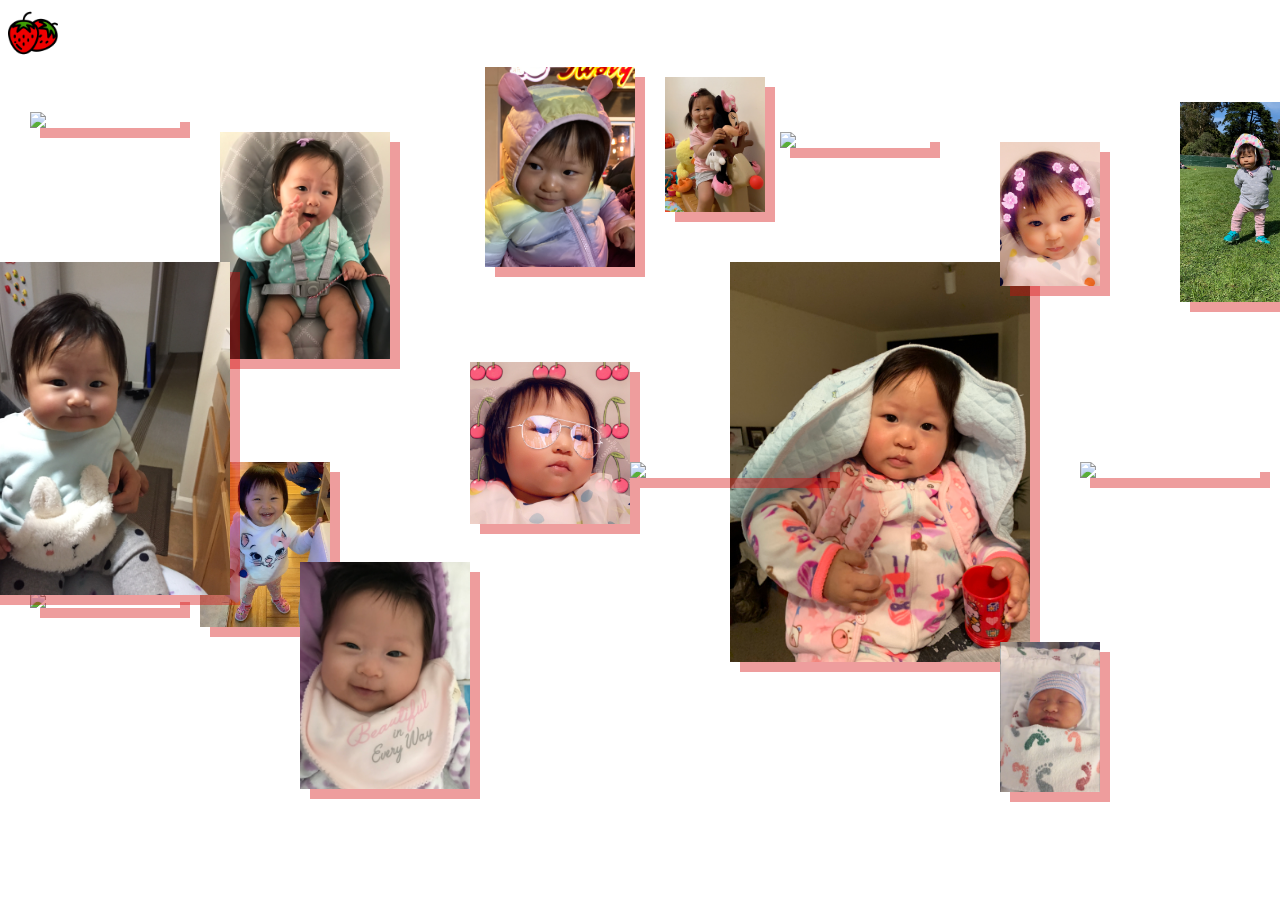
==== index.html @ e0feb97d "added code" ====
<!DOCTYPE html>
<html>
<head>
	<link rel="stylesheet" type="text/css" href="assets/css/home.css">
	<link rel="stylesheet" type="text/css" href="assets/css/slideshow.css">

 	<link href="https://fonts.googleapis.com/css2?family=Roboto:wght@500&display=swap" rel="stylesheet">
</head>
<body>
	<!-- <div>Icons made by <a href="https://www.flaticon.com/authors/freepik" title="Freepik">Freepik</a> from <a href="https://www.flaticon.com/" title="Flaticon">www.flaticon.com</a></div> -->
	<a href="about.html">
		<img src="assets/img/strawberry.png" class="berry" style="width:50px; box-shadow: 0px 0px 0px 0px">
	</a>

	<section class="overlapping-photos">

<!-- 		<div id="boxcontainer">
		    <div class="box1">
		        <div class="Inside1"></div> 
		    </div>         
		    <div class="box2">
		        <div class="Inside2"></div> 
		    </div>         
		    <div class="box3">
		        <div class="Inside3"></div> 
		    </div>     
		</div>

 -->

		<div id="image-container">
			<div class="item1">
				<img src="assets/img/cherry.JPG" width="160" id="pic1">
			</div>
			<!-- switched ordering here -->
			<div class="item6">
				<img src="assets/img/overhead.JPG" width="300" id="pic6">
			</div>
			<div class="item2">
				<img src="assets/img/bench.JPG" width="150" id="pic2">
			</div>
			<div class="item3">
				<img src="assets/img/riding.JPG" width="100" id="pic3">
			</div>
			<div class="item4">
				<img src="assets/img/hi.JPG" width="170" id="pic4">
			</div>
			<div class="item5">
				<img src="assets/img/whatup.JPG" width="150" id="pic5">
			</div>
			<div class="item7">
				<img src="assets/img/laughing.png" width="130" id="pic7">
			</div>
			<div class="item8">
				<img src="assets/img/cuteness.JPG" width="150" id="pic8">
			</div>
			<div class="item9">
				<img src="assets/img/wokeup.JPG" width="170" id="pic9">
			</div>
			<div class="item10">
				<img src="assets/img/newborn.png" width="100" id="pic10">
			</div>
			<!-- switched to order overlaps -->
			<div class="item12">
				<img src="assets/img/chubbiness.JPG" width="250" id="pic12">
			</div>
			<div class="item11">
				<img src="assets/img/sitting.JPG" width="180" id="pic11">
			</div>
			<div class="item13">
				<img src="assets/img/stuckinteeth.JPG" width="150" id="pic13">
			</div>
			<div class="item14">
				<img src="assets/img/beauty.JPG" width="100" id="pic14">
			</div>
			<div class="item15">
				<img src="assets/img/easter.JPG" width="150" id="pic15">
			</div>
			<div class="item16">
				<img src="assets/img/standing.JPG" width="200" id="pic16">
			</div>


		</div>

	</section>

	<!-- The Modal -->
	<div id="myModal" class="modal">
		<div class="modal-content">

			<div class="mySlides">
				<!-- the display block stuff helps to center img -->
				<img src="assets/img/cherry.JPG" style="margin:auto; width:600px;display:block">
			</div>

			<div class="mySlides">
				<img src="assets/img/bench.JPG" style="margin:auto; width:500px;display:block">
			</div>
			<div class="mySlides">
				<img src="assets/img/riding.JPG" style="margin:auto; width:500px;display:block">
			</div>
			<div class="mySlides">
				<img src="assets/img/hi.JPG" style="margin:auto; width:500px;display:block">
			</div>
			<div class="mySlides">
				<img src="assets/img/whatup.JPG" style="margin:auto; width:500px;display:block">
			</div>
			<div class="mySlides">
				<img src="assets/img/overhead.JPG" style="margin:auto; width:500px;display:block">
			</div>
			<div class="mySlides">
				<img src="assets/img/laughing.png" style="margin:auto; width:500px;display:block">
			</div>
			<div class="mySlides">
				<img src="assets/img/cuteness.JPG" style="margin:auto; width:500px;display:block">
			</div>
			<div class="mySlides">
				<img src="assets/img/wokeup.JPG" style="margin:auto; width:500px;display:block">
			</div>
			<div class="mySlides">
				<img src="assets/img/newborn.png" style="margin:auto; width:400px;display:block">
			</div>
			<div class="mySlides">
				<img src="assets/img/sitting.JPG" style="margin:auto; width:500px;display:block">
			</div>
			<div class="mySlides">
				<img src="assets/img/chubbiness.JPG" style="margin:auto; width:500px;display:block">
			</div>
			<div class="mySlides">
				<img src="assets/img/stuckinteeth.JPG" style="margin:auto; width:500px;display:block">
			</div>
			<div class="mySlides">
				<img src="assets/img/beauty.JPG" style="margin:auto; width:400px;display:block">
			</div>
			<div class="mySlides">
				<img src="assets/img/easter.JPG" style="margin:auto; width:400px;display:block">
			</div>
			<div class="mySlides">
				<img src="assets/img/standing.JPG" style="margin:auto; width:500px;display:block">
			</div>

		</div>

	</div>

<!-- need to put this after everything cuz else javascript won't be able to find elements -->
	<script type="text/javascript" src="assets/js/scripts/slideshow.js"></script>

	
</body>
</html>
---- assets/css/home.css ----
img {
	box-shadow: 10px 10px 0px 0px rgba(212, 11, 11, 0.4);
	/*transition: transform .2s; /* Animation */
}

@keyframes shake {
    0% {
      }
    5%, 25% {
        transform: translate(-1px, -2px) rotate(-1deg);
    }
    15%, 35% {
        transform: translate(3px, 2px) rotate(0deg);
    }
}

.berry {
  animation: shake;
  animation-duration: 3s;
  animation-iteration-count: infinite;
  animation-timing-function: ease-in-out;
  animation-delay: 0s;  
}

.overlapping-photos {
	display: flex;
	flex-wrap: wrap;
	flex-direction: row;
	justify-content: space-around;

}

/*=======FIRST ROW======*/
#image-container{
    position: relative;
    max-width: 600px;
    max-height: 600px;
}

/*----IMAGE 1----*/
.item1{
    position:relative;
    float:left;
}

#pic1{    
    position:absolute;
    top:300px;
    right:0px;
    transition:all 0.1s ease-in-out;
    -webkit-transition:all 0.2s ease-in-out;
}
#pic1:hover{
    z-index:100;
	transform: scale(1.5);
}

/*----IMAGE 2----*/
.item2{
    position:absolute;
    float:left;
}


#pic2{    
    position:absolute;
    top:70px;
    left:150px;
    transition:all 0.1s ease-in-out;
    -webkit-transition:all 0.2s ease-in-out;
}


#pic2:hover{
    z-index:100;
    transform: scale(1.5);
}

/*----IMAGE 3----*/
.item3{
    position:relative;
    float:left;
    margin:5px;
}
#pic3{    
    position:absolute;
    top:10px;
    left:30px;
    transition:all 0.1s ease-in-out;
    -webkit-transition:all 0.2s ease-in-out;
}

#pic3:hover{
    z-index:100;
    transform: scale(1.5);
}

/*----IMAGE 4----*/
.item4{
    position:relative;
    float:left;
}
#pic4{    
    position:absolute;
    top:70px;
    right:250px;
    transition:all 0.1s ease-in-out;
    -webkit-transition:all 0.2s ease-in-out;
}

#pic4:hover{
    z-index:100;
    transform: scale(1.5);
}

/*----IMAGE 5----*/
.item5{
    position:relative;
    float:left;
    margin:5px;
}
#pic5{    
    position:absolute;
    top:0px;
    right:10px;
    transition:all 0.1s ease-in-out;
    -webkit-transition:all 0.2s ease-in-out;
}

#pic5:hover{
    z-index:100;
    transform: scale(1.5);
}


/*----IMAGE 6----*/
.item6{
    position:absolute;
    float:left;
}


#pic6{    
    position:absolute;
    top:200px;
    left:100px;
    transition:all 0.1s ease-in-out;
    -webkit-transition:all 0.2s ease-in-out;
}


#pic6:hover{
    z-index:100;
    transform: scale(1.3);
}

/*----IMAGE 7----*/
.item7{
    position:absolute;
    float:left;
}


#pic7{    
    position:absolute;
    top:400px;
    right:300px;
    transition:all 0.1s ease-in-out;
    -webkit-transition:all 0.2s ease-in-out;
}


#pic7:hover{
    z-index:100;
    transform: scale(1.5);
}


/*----IMAGE 8----*/
.item8{
    position:absolute;
    float:left;
}


#pic8{    
    position:absolute;
    top:530px;
    right:450px;
    transition:all 0.1s ease-in-out;
    -webkit-transition:all 0.2s ease-in-out;
}


#pic8:hover{
    z-index:100;
    transform: scale(1.5);
}

/*----IMAGE 9----*/
.item9{
    position:absolute;
    float:left;
}


#pic9{    
    position:absolute;
    top:500px;
    right:160px;
    transition:all 0.1s ease-in-out;
    -webkit-transition:all 0.2s ease-in-out;
}


#pic9:hover{
    z-index:100;
    transform: scale(1.5);
}

/*----IMAGE 10----*/
.item10{
    position:absolute;
    float:left;
}


#pic10{    
    position:absolute;
    top:580px;
    left:370px;
    transition:all 0.1s ease-in-out;
    -webkit-transition:all 0.2s ease-in-out;
}


#pic10:hover{
    z-index:100;
    transform: scale(1.5);
}


/*----IMAGE 11----*/
.item11{
    position:absolute;
    float:left;
}


#pic11{    
    position:absolute;
    top:400px;
    left:450px;
    transition:all 0.1s ease-in-out;
    -webkit-transition:all 0.2s ease-in-out;
}


#pic11:hover{
    z-index:100;
    transform: scale(1.5);
}

/*----IMAGE 12----*/
.item12{
    position:absolute;
    float:left;
}


#pic12{    
    position:absolute;
    top:200px;
    right:400px;
    transition:all 0.1s ease-in-out;
    -webkit-transition:all 0.2s ease-in-out;
}


#pic12:hover{
    z-index:100;
    transform: scale(1.3);
}

/*----IMAGE 13----*/
.item13{
    position:absolute;
    float:left;
}


#pic13{    
    position:absolute;
    top:50px;
    right:450px;
    transition:all 0.1s ease-in-out;
    -webkit-transition:all 0.2s ease-in-out;
}


#pic13:hover{
    z-index:100;
    transform: scale(1.5);
}


/*----IMAGE 14----*/
.item14{
    position:absolute;
    float:left;
}


#pic14{    
    position:absolute;
    top:80px;
    left:370px;
    transition:all 0.1s ease-in-out;
    -webkit-transition:all 0.2s ease-in-out;
}


#pic14:hover{
    z-index:100;
    transform: scale(1.5);
}


/*----IMAGE 15----*/
.item15{
    position:absolute;
    float:left;
}


#pic15{    
    position:absolute;
    top:40px;
    left:550px;
    transition:all 0.1s ease-in-out;
    -webkit-transition:all 0.2s ease-in-out;
}


#pic15:hover{
    z-index:100;
    transform: scale(1.5);
}

/*----IMAGE 16----*/
.item16{
    position:absolute;
    float:left;
}


#pic16{    
    position:absolute;
    top:400px;
    left:0px;
    transition:all 0.1s ease-in-out;
    -webkit-transition:all 0.2s ease-in-out;
}


#pic16:hover{
    z-index:100;
    transform: scale(1.5);
}





/******GOOD EXAMPLE OF OVERLAP AND HOVERING EFFECTS!*****/

/*#boxcontainer{
    position: relative;
    width:500px;
    height:500px;
}
.box1{
    position:relative;
    float:left;
    width:150px;
    height:150px;
    margin:5px;
}
.Inside1{    
    background:blue;
    position:absolute;
    top:0;
    left:0;
    width:150px;
    height:150px;
    transition:all 0.5s ease-in-out;
    -webkit-transition:all 0.2s ease-in-out;
}
.Inside1:hover{
    z-index:100;
    width:250px;
    height:250px;
}


.box2{
    position:absolute;
    top: 50px;
    left: 50px;
    float:left;
    width:150px;
    height:150px;
}


.Inside2{    
    background:red;
    position:absolute;
    top:0;
    left:0;
    width:150px;
    height:150px;
    transition:all 0.5s ease-in-out;
    -webkit-transition:all 0.2s ease-in-out;
}


.Inside2:hover{
    z-index:100;
    width:250px;
    height:250px;
    background:#666666;
}

.box3{
    position:relative;
    float:left;
    width:150px;
    height:150px;
   
    margin:5px;
}
.Inside3{    
    background:green;
    position:absolute;
    top:0;
    left:0;
    width:150px;
    height:150px;
    transition:all 0.5s ease-in-out;
    -webkit-transition:all 0.2s ease-in-out;
}

.Inside3:hover{
    z-index:100;
    width:250px;
    height:250px;
    background:#666666;
}
*/
---- assets/css/slideshow.css ----
/* The Modal (background) */
.modal {
  display: none; /* Hidden by default */
  position: fixed; /* Stay in place */
  z-index: 1; /* Sit on top */
  left: 0;
  top: 0;
  width: 100%; /* Full width */
  height: 100%; /* Full height */
  overflow: auto; /* Enable scroll if needed */
  background-color: rgb(0,0,0); /* Fallback color */
  background-color: rgba(0,0,0,0.4); /* Black w/ opacity */
}

/* Modal Content/Box */
.modal-content {
  /*background-color: white;*/
  margin: 5% auto; /* 15% from the top and centered */
  padding: 0px;
  width: 38%;
}


/* Hide the images by default */
.mySlides {
  display: none;
}
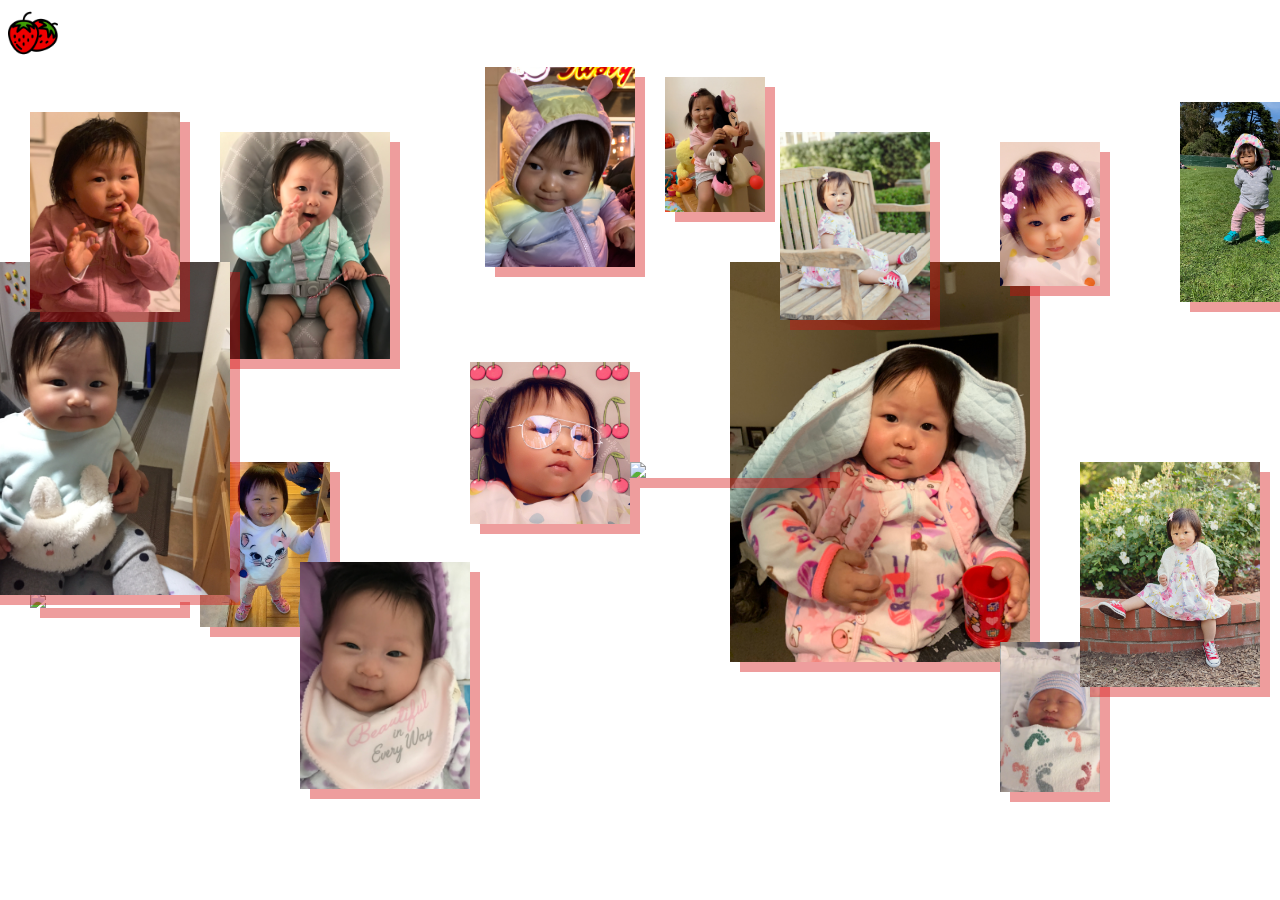
==== commit d6852eb1: "finished" ====
--- a/index.html
+++ b/index.html
@@ -8,10 +8,12 @@
 </head>
 <body>
 	<!-- <div>Icons made by <a href="https://www.flaticon.com/authors/freepik" title="Freepik">Freepik</a> from <a href="https://www.flaticon.com/" title="Flaticon">www.flaticon.com</a></div> -->
-	<a href="about.html">
-		<img src="assets/img/strawberry.png" class="berry" style="width:50px; box-shadow: 0px 0px 0px 0px">
-	</a>
 
+	<div class='top-content'>
+		<a href="about.html"><img src="assets/img/strawberry.png" class="berry" style="width:50px; box-shadow: 0px 0px 0px 0px"> </a>
+		<div id='note-message'></div>
+	</div> 
+	
 	<section class="overlapping-photos">
 
 <!-- 		<div id="boxcontainer">
@@ -145,7 +147,9 @@
 	</div>
 
 <!-- need to put this after everything cuz else javascript won't be able to find elements -->
+	<script src="https://cdn.jsdelivr.net/npm/typeit@6.1.1/dist/typeit.min.js"></script>
 	<script type="text/javascript" src="assets/js/scripts/slideshow.js"></script>
+	<script type="text/javascript" src="assets/js/scripts/home.js"></script>
 
 	
 </body>
--- a/assets/css/home.css
+++ b/assets/css/home.css
@@ -22,6 +22,21 @@
   animation-delay: 0s;  
 }
 
+
+
+#note-message {
+    position: absolute;
+    top: 20px;
+    right: 10px;
+    width: 420px;
+    height: 25px;
+    padding: 10px;
+    font-family: 'Roboto';
+    font-size: 20px;
+    /*border: 1px solid #aaaaaa; */
+}
+
+
 .overlapping-photos {
 	display: flex;
 	flex-wrap: wrap;
@@ -372,6 +387,8 @@
 
 
 
+
+
 /******GOOD EXAMPLE OF OVERLAP AND HOVERING EFFECTS!*****/
 
 /*#boxcontainer{
